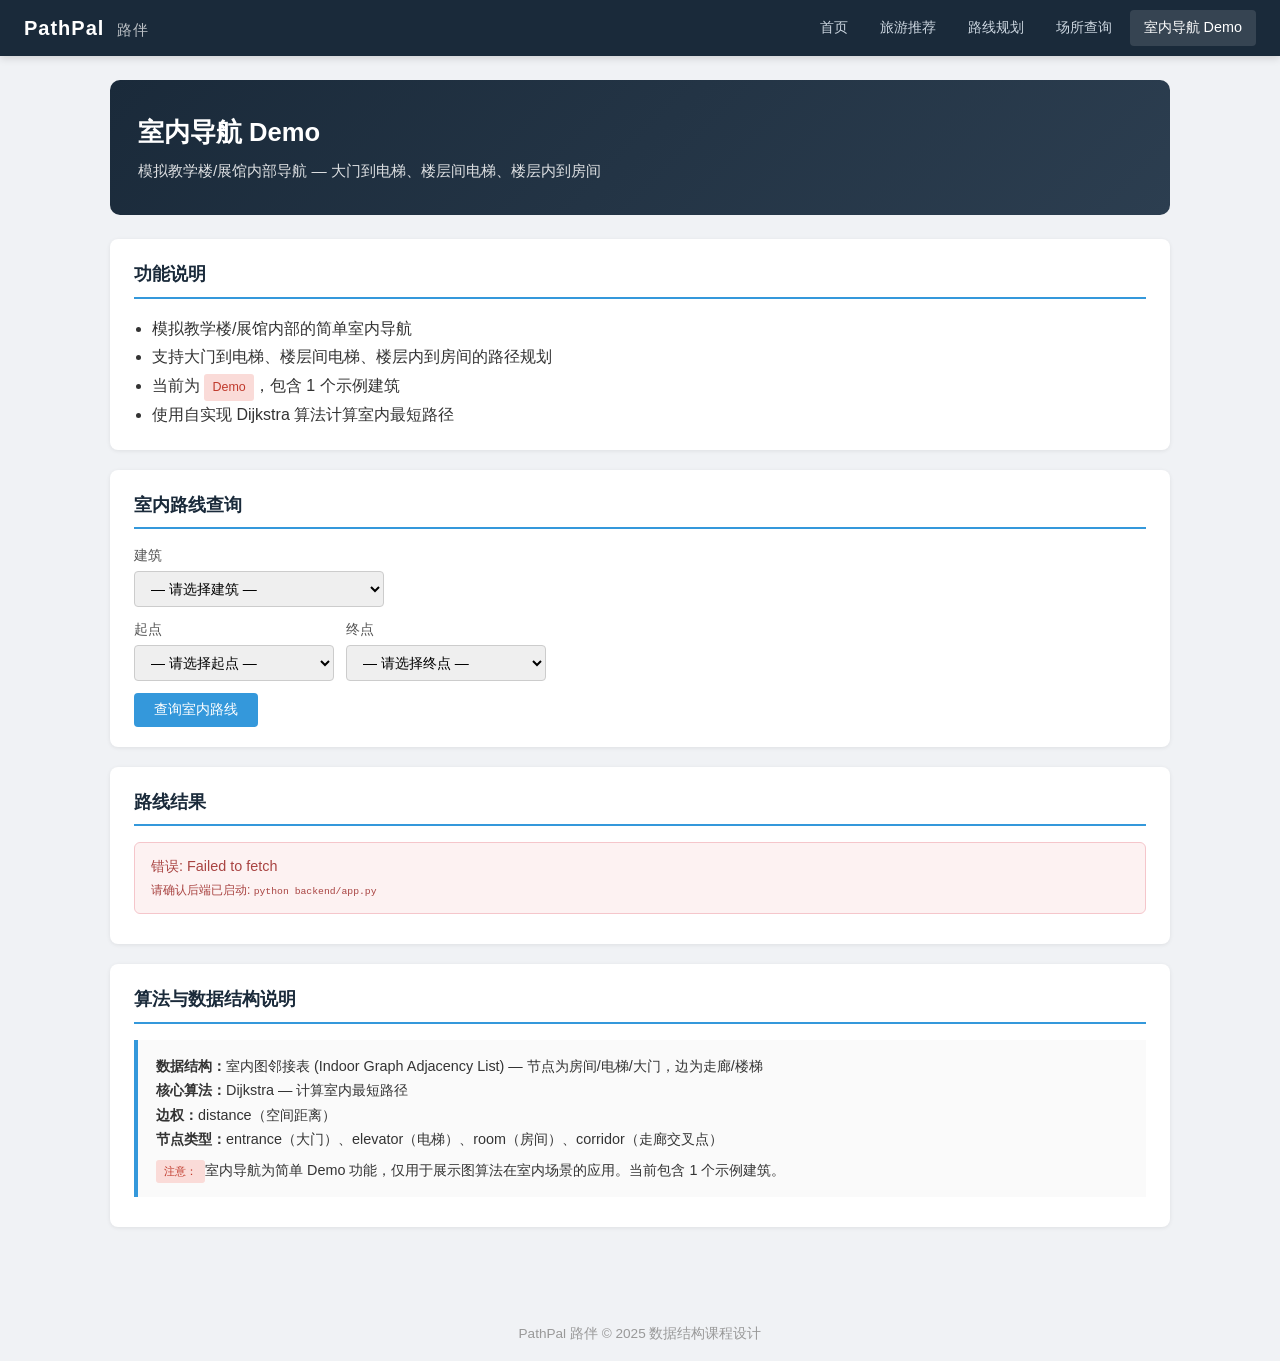
==== frontend/indoor_navigation.html @ ca9af309 "初始框架" ====
<!DOCTYPE html>
<html lang="zh-CN">
<head>
    <meta charset="UTF-8">
    <meta name="viewport" content="width=device-width, initial-scale=1.0">
    <title>PathPal — 室内导航 Demo</title>
    <link rel="stylesheet" href="css/style.css">
</head>
<body>

<header class="navbar">
    <span class="brand">PathPal <small>路伴</small></span>
    <nav>
        <a href="index.html">首页</a>
        <a href="recommendation.html">旅游推荐</a>
        <a href="route_planning.html">路线规划</a>
        <a href="nearby.html">场所查询</a>
        <a href="indoor_navigation.html" class="active">室内导航 Demo</a>
    </nav>
</header>

<div class="page-container">

    <section class="page-hero">
        <h1>室内导航 Demo</h1>
        <p>模拟教学楼/展馆内部导航 — 大门到电梯、楼层间电梯、楼层内到房间</p>
    </section>

    <!-- 功能说明 -->
    <section class="card">
        <h2>功能说明</h2>
        <ul style="margin-left:18px; line-height:1.8;">
            <li>模拟教学楼/展馆内部的简单室内导航</li>
            <li>支持大门到电梯、楼层间电梯、楼层内到房间的路径规划</li>
            <li>当前为 <span class="tag tag-warning">Demo</span>，包含 1 个示例建筑</li>
            <li>使用自实现 Dijkstra 算法计算室内最短路径</li>
        </ul>
    </section>

    <!-- 输入区 -->
    <section class="card">
        <h2>室内路线查询</h2>

        <div class="form-row">
            <div class="form-group" style="min-width:250px;">
                <label for="select-building">建筑</label>
                <select id="select-building">
                    <option value="">— 请选择建筑 —</option>
                </select>
            </div>
        </div>

        <div class="form-row">
            <div class="form-group" style="min-width:200px;">
                <label for="select-start-room">起点</label>
                <select id="select-start-room">
                    <option value="">— 请选择起点 —</option>
                </select>
            </div>
            <div class="form-group" style="min-width:200px;">
                <label for="select-end-room">终点</label>
                <select id="select-end-room">
                    <option value="">— 请选择终点 —</option>
                </select>
            </div>
        </div>

        <button id="btn-plan-indoor">查询室内路线</button>
    </section>

    <!-- 结果区 -->
    <section class="card">
        <h2>路线结果</h2>
        <div id="indoor-result"><p class="hint">请选择建筑、起点和终点后点击查询</p></div>
    </section>

    <!-- 步骤详情 -->
    <section class="card" id="indoor-steps-card" style="display:none;">
        <h2>导航步骤</h2>
        <div id="indoor-steps-container"></div>
    </section>

    <!-- 算法说明区 -->
    <section class="card">
        <h2>算法与数据结构说明</h2>
        <div class="algo-detail">
            <p><strong>数据结构：</strong>室内图邻接表 (Indoor Graph Adjacency List) — 节点为房间/电梯/大门，边为走廊/楼梯</p>
            <p><strong>核心算法：</strong>Dijkstra — 计算室内最短路径</p>
            <p><strong>边权：</strong>distance（空间距离）</p>
            <p><strong>节点类型：</strong>entrance（大门）、elevator（电梯）、room（房间）、corridor（走廊交叉点）</p>
            <p style="margin-top:6px;"><span class="tag tag-warning">注意：</span>室内导航为简单 Demo 功能，仅用于展示图算法在室内场景的应用。当前包含 1 个示例建筑。</p>
        </div>
    </section>

</div>

<footer>
    <p>PathPal 路伴 &copy; 2025 数据结构课程设计</p>
</footer>

<script src="js/api.js"></script>
<script src="js/indoor_navigation.js"></script>
</body>
</html>
---- frontend/css/style.css ----
/* PathPal 全局样式 — 课程验收展示风格 */

* {
    box-sizing: border-box;
    margin: 0;
    padding: 0;
}

body {
    font-family: -apple-system, BlinkMacSystemFont, "Segoe UI", Roboto, "Helvetica Neue", Arial, "Microsoft YaHei", sans-serif;
    line-height: 1.6;
    color: #333;
    background: #f0f2f5;
    min-height: 100vh;
}

/* ========== 顶部导航栏 ========== */
.navbar {
    background: #1a2a3a;
    color: #fff;
    padding: 0 24px;
    display: flex;
    align-items: center;
    justify-content: space-between;
    height: 56px;
    position: sticky;
    top: 0;
    z-index: 1000;
    box-shadow: 0 2px 8px rgba(0,0,0,0.15);
}

.navbar .brand {
    font-size: 1.25em;
    font-weight: 700;
    letter-spacing: 1px;
    white-space: nowrap;
}

.navbar .brand small {
    font-weight: 400;
    font-size: 0.75em;
    opacity: 0.7;
    margin-left: 6px;
}

.navbar nav {
    display: flex;
    gap: 4px;
    flex-wrap: wrap;
    justify-content: flex-end;
}

.navbar nav a {
    color: #ccd6e0;
    text-decoration: none;
    padding: 6px 14px;
    border-radius: 4px;
    font-size: 0.9em;
    transition: background 0.15s, color 0.15s;
    white-space: nowrap;
}

.navbar nav a:hover,
.navbar nav a.active {
    background: rgba(255,255,255,0.12);
    color: #fff;
}

/* ========== 页面容器 ========== */
.page-container {
    max-width: 1100px;
    margin: 0 auto;
    padding: 24px 20px 40px;
}

/* ========== 页面标题 ========== */
.page-hero {
    background: linear-gradient(135deg, #1a2a3a 0%, #2c3e50 100%);
    color: #fff;
    padding: 32px 28px;
    border-radius: 10px;
    margin-bottom: 24px;
}

.page-hero h1 {
    font-size: 1.6em;
    margin-bottom: 6px;
}

.page-hero p {
    opacity: 0.85;
    font-size: 0.95em;
}

/* ========== 卡片 ========== */
.card {
    background: #fff;
    border-radius: 8px;
    box-shadow: 0 1px 4px rgba(0,0,0,0.08);
    padding: 20px 24px;
    margin-bottom: 20px;
}

.card h2 {
    font-size: 1.15em;
    color: #1a2a3a;
    border-bottom: 2px solid #3498db;
    padding-bottom: 8px;
    margin-bottom: 16px;
}

.card h3 {
    font-size: 1.0em;
    color: #2c3e50;
    margin-bottom: 10px;
}

/* ========== 功能入口卡片 (首页) ========== */
.module-grid {
    display: grid;
    grid-template-columns: repeat(auto-fit, minmax(280px, 1fr));
    gap: 16px;
}

.module-card {
    background: #fff;
    border-radius: 8px;
    box-shadow: 0 1px 4px rgba(0,0,0,0.08);
    padding: 20px 24px;
    text-decoration: none;
    color: #333;
    transition: box-shadow 0.15s, transform 0.15s;
    display: block;
}

.module-card:hover {
    box-shadow: 0 4px 16px rgba(0,0,0,0.12);
    transform: translateY(-2px);
}

.module-card h3 {
    color: #1a2a3a;
    margin-bottom: 8px;
}

.module-card p {
    color: #666;
    font-size: 0.9em;
}

/* ========== 表单控件 ========== */
.form-row {
    display: flex;
    flex-wrap: wrap;
    gap: 12px;
    align-items: flex-end;
    margin-bottom: 12px;
}

.form-group {
    display: flex;
    flex-direction: column;
    gap: 4px;
    min-width: 140px;
}

.form-group label {
    font-size: 0.85em;
    color: #555;
    font-weight: 500;
}

select, input, button {
    padding: 8px 12px;
    border: 1px solid #ccc;
    border-radius: 4px;
    font-size: 14px;
    font-family: inherit;
}

select:focus, input:focus {
    outline: none;
    border-color: #3498db;
    box-shadow: 0 0 0 2px rgba(52,152,219,0.2);
}

button {
    background: #3498db;
    color: #fff;
    border: none;
    cursor: pointer;
    padding: 8px 20px;
    font-weight: 500;
    transition: background 0.15s;
    white-space: nowrap;
}

button:hover {
    background: #2980b9;
}

button.secondary {
    background: #95a5a6;
}

button.secondary:hover {
    background: #7f8c8d;
}

button.success {
    background: #27ae60;
}

button.success:hover {
    background: #219a52;
}

button.warning {
    background: #e67e22;
}

button.warning:hover {
    background: #d35400;
}

/* ========== 标签 ========== */
.tag {
    display: inline-block;
    padding: 2px 8px;
    border-radius: 3px;
    font-size: 0.78em;
    font-weight: 500;
}

.tag-campus {
    background: #d5f5e3;
    color: #1e8449;
}

.tag-attraction {
    background: #d6eaf8;
    color: #2471a3;
}

.tag-algorithm {
    background: #fdebd0;
    color: #b9770e;
}

.tag-warning {
    background: #fadbd8;
    color: #c0392b;
}

.tag-info {
    background: #e8f0fe;
    color: #1a5276;
}

/* ========== 表格 ========== */
table {
    width: 100%;
    border-collapse: collapse;
    font-size: 0.9em;
}

thead th {
    background: #f5f7fa;
    border-bottom: 2px solid #dde;
    padding: 10px 12px;
    text-align: left;
    font-weight: 600;
    color: #555;
}

tbody td {
    padding: 8px 12px;
    border-bottom: 1px solid #eee;
    vertical-align: top;
}

tbody tr:hover {
    background: #fafbfc;
}

/* ========== 结果列表 ========== */
.result-item {
    padding: 12px 16px;
    border: 1px solid #eee;
    border-radius: 6px;
    margin-bottom: 8px;
    transition: background 0.1s;
}

.result-item:hover {
    background: #f8f9fb;
}

.result-item .name {
    font-weight: 600;
    color: #1a2a3a;
}

.result-item .meta {
    font-size: 0.85em;
    color: #777;
    margin-top: 4px;
}

/* ========== 算法说明区 ========== */
.algo-detail {
    background: #fafafa;
    border-left: 4px solid #3498db;
    padding: 14px 18px;
    margin: 10px 0;
    font-size: 0.9em;
    line-height: 1.7;
}

.algo-detail ul {
    margin-left: 18px;
    margin-top: 6px;
}

.algo-detail code {
    background: #eef;
    padding: 1px 5px;
    border-radius: 3px;
    font-size: 0.92em;
}

/* ========== 地图容器 ========== */
.map-container {
    height: 500px;
    border: 1px solid #ddd;
    border-radius: 8px;
    overflow: hidden;
    margin: 12px 0;
}

/* ========== 错误提示 ========== */
.error-box {
    background: #fdf2f2;
    border: 1px solid #f5c6cb;
    color: #a94442;
    padding: 12px 16px;
    border-radius: 6px;
    margin: 10px 0;
    font-size: 0.9em;
}

/* ========== loading 提示 ========== */
.loading-box {
    text-align: center;
    padding: 24px;
    color: #888;
    font-size: 0.95em;
}

.loading-box::before {
    content: "";
    display: inline-block;
    width: 16px;
    height: 16px;
    border: 2px solid #ccc;
    border-top-color: #3498db;
    border-radius: 50%;
    animation: spin 0.6s linear infinite;
    margin-right: 8px;
    vertical-align: middle;
}

@keyframes spin {
    to { transform: rotate(360deg); }
}

/* ========== 统计卡片 ========== */
.stats-grid {
    display: grid;
    grid-template-columns: repeat(auto-fit, minmax(130px, 1fr));
    gap: 12px;
}

.stat-card {
    background: #f5f7fa;
    border-radius: 6px;
    padding: 16px 14px;
    text-align: center;
}

.stat-card .stat-value {
    font-size: 1.8em;
    font-weight: 700;
    color: #1a2a3a;
}

.stat-card .stat-label {
    font-size: 0.8em;
    color: #888;
    margin-top: 4px;
}

/* ========== 路段详情 ========== */
.segment-table code {
    background: #eef;
    padding: 1px 5px;
    border-radius: 3px;
    font-size: 0.88em;
}

/* ========== 提示文字 ========== */
.hint {
    font-size: 0.85em;
    color: #888;
    margin-top: 4px;
}

/* ========== 脚注 ========== */
footer {
    text-align: center;
    color: #999;
    font-size: 0.85em;
    padding: 16px;
    margin-top: 20px;
}

/* ========== 响应式 ========== */
@media (max-width: 768px) {
    .navbar {
        flex-direction: column;
        height: auto;
        padding: 10px 16px;
    }
    .navbar nav {
        margin-top: 8px;
    }
    .form-row {
        flex-direction: column;
    }
    .form-group {
        min-width: 100%;
    }
    .stats-grid {
        grid-template-columns: repeat(2, 1fr);
    }
}
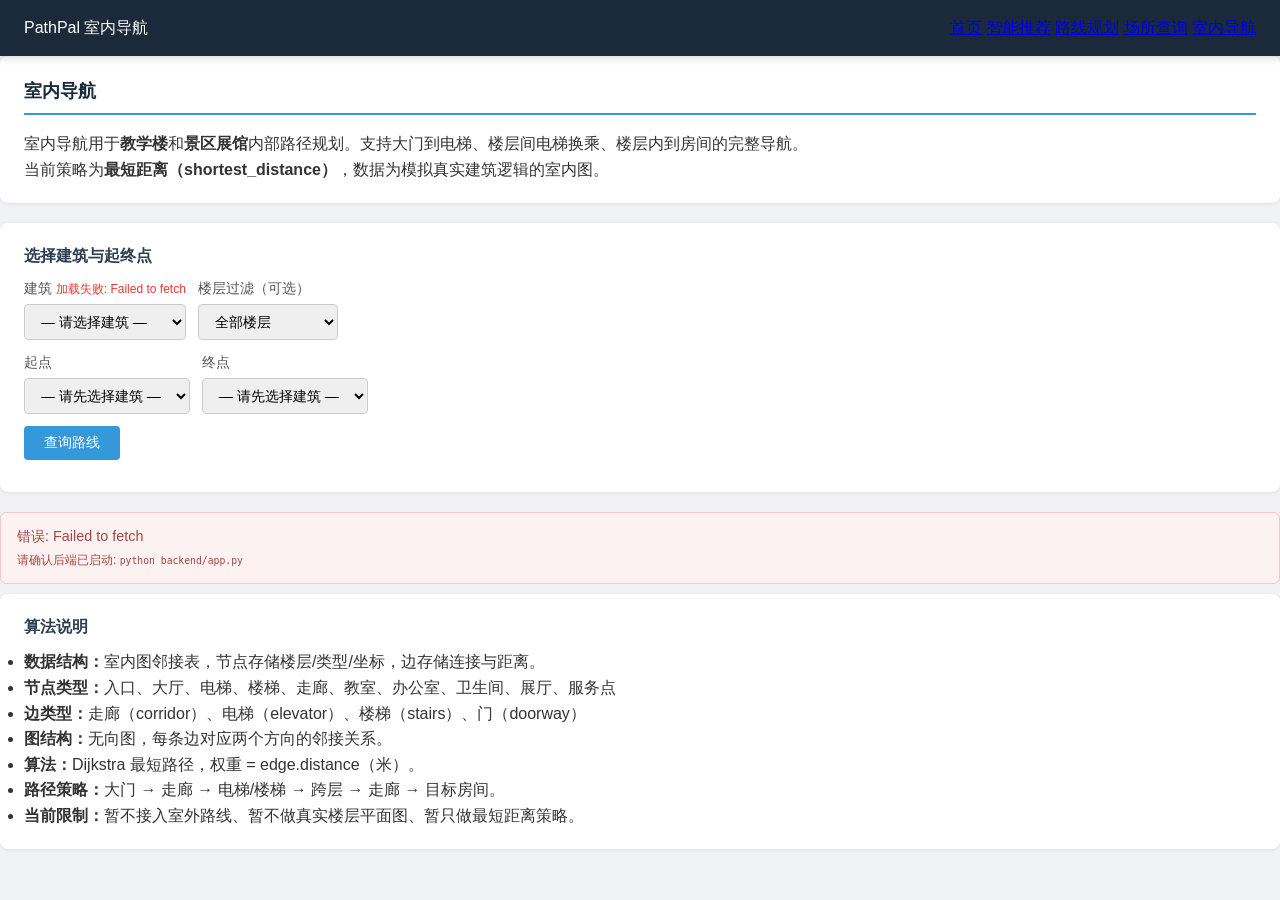
==== commit ecd1972f: "室内导航增强：2栋多层建筑、SVG楼层拓扑图、Dijkstra跨层导航 + 修复OSM地图连通性 + 修复E2E smoke检查 - 室内导航：新增 indoor_dijkstra 算法，支持电梯/楼" ====
--- a/frontend/indoor_navigation.html
+++ b/frontend/indoor_navigation.html
@@ -1,102 +1,120 @@
 <!DOCTYPE html>
 <html lang="zh-CN">
 <head>
-    <meta charset="UTF-8">
-    <meta name="viewport" content="width=device-width, initial-scale=1.0">
-    <title>PathPal — 室内导航 Demo</title>
-    <link rel="stylesheet" href="css/style.css">
+<meta charset="UTF-8">
+<meta name="viewport" content="width=device-width, initial-scale=1.0">
+<title>PathPal — 室内导航</title>
+<link rel="stylesheet" href="css/style.css">
+<style>
+  .svg-floor-panel {
+    display: inline-block;
+    vertical-align: top;
+    margin: 8px;
+    border: 1px solid #ddd;
+    border-radius: 6px;
+    padding: 8px;
+    background: #fafafa;
+  }
+  .svg-floor-panel h4 {
+    margin: 0 0 4px 0;
+    text-align: center;
+    font-size: 14px;
+  }
+  .svg-floor-panel svg {
+    display: block;
+  }
+  .node-circle { cursor: pointer; }
+  .node-rect { cursor: pointer; }
+  .edge-line { stroke: #ccc; stroke-width: 2; }
+  .edge-line.path-highlight { stroke: #3388ff; stroke-width: 3.5; }
+  .edge-label { font-size: 9px; fill: #888; }
+  .node-label { font-size: 10px; fill: #333; pointer-events: none; }
+  .floor-container { text-align: center; }
+</style>
 </head>
 <body>
 
-<header class="navbar">
-    <span class="brand">PathPal <small>路伴</small></span>
-    <nav>
-        <a href="index.html">首页</a>
-        <a href="recommendation.html">旅游推荐</a>
-        <a href="route_planning.html">路线规划</a>
-        <a href="nearby.html">场所查询</a>
-        <a href="indoor_navigation.html" class="active">室内导航 Demo</a>
-    </nav>
-</header>
+<nav class="navbar">
+  <div class="nav-brand">PathPal 室内导航</div>
+  <div class="nav-links">
+    <a href="index.html">首页</a>
+    <a href="recommendation.html">智能推荐</a>
+    <a href="route_planning.html">路线规划</a>
+    <a href="nearby.html">场所查询</a>
+    <a class="active" href="indoor_navigation.html">室内导航</a>
+  </div>
+</nav>
 
-<div class="page-container">
+<div class="container">
 
-    <section class="page-hero">
-        <h1>室内导航 Demo</h1>
-        <p>模拟教学楼/展馆内部导航 — 大门到电梯、楼层间电梯、楼层内到房间</p>
-    </section>
+  <div class="card" id="description-panel">
+    <h2>室内导航</h2>
+    <p>室内导航用于<strong>教学楼</strong>和<strong>景区展馆</strong>内部路径规划。支持大门到电梯、楼层间电梯换乘、楼层内到房间的完整导航。</p>
+    <p>当前策略为<strong>最短距离（shortest_distance）</strong>，数据为模拟真实建筑逻辑的室内图。</p>
+  </div>
 
-    <!-- 功能说明 -->
-    <section class="card">
-        <h2>功能说明</h2>
-        <ul style="margin-left:18px; line-height:1.8;">
-            <li>模拟教学楼/展馆内部的简单室内导航</li>
-            <li>支持大门到电梯、楼层间电梯、楼层内到房间的路径规划</li>
-            <li>当前为 <span class="tag tag-warning">Demo</span>，包含 1 个示例建筑</li>
-            <li>使用自实现 Dijkstra 算法计算室内最短路径</li>
-        </ul>
-    </section>
+  <div class="card" id="input-panel">
+    <h3>选择建筑与起终点</h3>
+    <div class="form-row">
+      <div class="form-group">
+        <label for="building-select">建筑 <span id="building-status" style="font-size:12px;color:#999;"></span></label>
+        <select id="building-select"><option value="">— 请选择建筑 —</option></select>
+      </div>
+      <div class="form-group">
+        <label for="floor-filter">楼层过滤（可选）</label>
+        <select id="floor-filter"><option value="">全部楼层</option></select>
+      </div>
+    </div>
+    <div class="form-row">
+      <div class="form-group">
+        <label for="start-select">起点</label>
+        <select id="start-select"><option value="">— 请先选择建筑 —</option></select>
+      </div>
+      <div class="form-group">
+        <label for="end-select">终点</label>
+        <select id="end-select"><option value="">— 请先选择建筑 —</option></select>
+      </div>
+    </div>
+    <div class="form-row">
+      <button id="plan-btn" class="btn btn-primary" onclick="window.indoorNav.planIndoorRoute()">查询路线</button>
+    </div>
+  </div>
 
-    <!-- 输入区 -->
-    <section class="card">
-        <h2>室内路线查询</h2>
+  <div id="indoor-error"></div>
 
-        <div class="form-row">
-            <div class="form-group" style="min-width:250px;">
-                <label for="select-building">建筑</label>
-                <select id="select-building">
-                    <option value="">— 请选择建筑 —</option>
-                </select>
-            </div>
-        </div>
+  <div class="card" id="route-result-panel" style="display:none;">
+    <h3>路线结果</h3>
+    <div id="route-summary"></div>
+  </div>
 
-        <div class="form-row">
-            <div class="form-group" style="min-width:200px;">
-                <label for="select-start-room">起点</label>
-                <select id="select-start-room">
-                    <option value="">— 请选择起点 —</option>
-                </select>
-            </div>
-            <div class="form-group" style="min-width:200px;">
-                <label for="select-end-room">终点</label>
-                <select id="select-end-room">
-                    <option value="">— 请选择终点 —</option>
-                </select>
-            </div>
-        </div>
+  <div class="card" id="steps-panel" style="display:none;">
+    <h3>步骤列表</h3>
+    <table class="data-table" id="steps-table">
+      <thead><tr><th>#</th><th>步骤</th><th>类型</th><th>距离(m)</th></tr></thead>
+      <tbody></tbody>
+    </table>
+  </div>
 
-        <button id="btn-plan-indoor">查询室内路线</button>
-    </section>
+  <div class="card" id="floor-graphs-panel" style="display:none;">
+    <h3>楼层拓扑图 (SVG)</h3>
+    <p class="hint">灰色边 = 走廊 · 蓝色粗边 = 路径 · 绿色实心 = 电梯 · 橙色实心 = 楼梯</p>
+    <div class="floor-container" id="floor-graphs-container"></div>
+  </div>
 
-    <!-- 结果区 -->
-    <section class="card">
-        <h2>路线结果</h2>
-        <div id="indoor-result"><p class="hint">请选择建筑、起点和终点后点击查询</p></div>
-    </section>
-
-    <!-- 步骤详情 -->
-    <section class="card" id="indoor-steps-card" style="display:none;">
-        <h2>导航步骤</h2>
-        <div id="indoor-steps-container"></div>
-    </section>
-
-    <!-- 算法说明区 -->
-    <section class="card">
-        <h2>算法与数据结构说明</h2>
-        <div class="algo-detail">
-            <p><strong>数据结构：</strong>室内图邻接表 (Indoor Graph Adjacency List) — 节点为房间/电梯/大门，边为走廊/楼梯</p>
-            <p><strong>核心算法：</strong>Dijkstra — 计算室内最短路径</p>
-            <p><strong>边权：</strong>distance（空间距离）</p>
-            <p><strong>节点类型：</strong>entrance（大门）、elevator（电梯）、room（房间）、corridor（走廊交叉点）</p>
-            <p style="margin-top:6px;"><span class="tag tag-warning">注意：</span>室内导航为简单 Demo 功能，仅用于展示图算法在室内场景的应用。当前包含 1 个示例建筑。</p>
-        </div>
-    </section>
+  <div class="card" id="algo-panel">
+    <h3>算法说明</h3>
+    <ul>
+      <li><strong>数据结构：</strong>室内图邻接表，节点存储楼层/类型/坐标，边存储连接与距离。</li>
+      <li><strong>节点类型：</strong>入口、大厅、电梯、楼梯、走廊、教室、办公室、卫生间、展厅、服务点</li>
+      <li><strong>边类型：</strong>走廊（corridor）、电梯（elevator）、楼梯（stairs）、门（doorway）</li>
+      <li><strong>图结构：</strong>无向图，每条边对应两个方向的邻接关系。</li>
+      <li><strong>算法：</strong>Dijkstra 最短路径，权重 = edge.distance（米）。</li>
+      <li><strong>路径策略：</strong>大门 → 走廊 → 电梯/楼梯 → 跨层 → 走廊 → 目标房间。</li>
+      <li><strong>当前限制：</strong>暂不接入室外路线、暂不做真实楼层平面图、暂只做最短距离策略。</li>
+    </ul>
+  </div>
 
 </div>
-
-<footer>
-    <p>PathPal 路伴 &copy; 2025 数据结构课程设计</p>
-</footer>
 
 <script src="js/api.js"></script>
 <script src="js/indoor_navigation.js"></script>
--- a/frontend/css/style.css
+++ b/frontend/css/style.css
@@ -423,6 +423,44 @@
     padding: 16px;
     margin-top: 20px;
 }
+
+/* ========== 复选框列表 ========== */
+.checkbox-item {
+    display: flex;
+    align-items: center;
+    padding: 4px 8px;
+    border-radius: 3px;
+    cursor: pointer;
+    transition: background 0.1s;
+    font-size: 0.9em;
+}
+
+.checkbox-item:hover {
+    background: #eef5fc;
+}
+
+.checkbox-item input[type="checkbox"] {
+    margin-right: 8px;
+    flex-shrink: 0;
+}
+
+.checkbox-item .node-name {
+    flex: 1;
+}
+
+.checkbox-item .node-type-tag {
+    font-size: 0.75em;
+    padding: 1px 6px;
+    border-radius: 3px;
+    color: #fff;
+    flex-shrink: 0;
+}
+
+.checkbox-item .node-type-gate    { background: #27ae60; }
+.checkbox-item .node-type-building { background: #3498db; }
+.checkbox-item .node-type-scenic   { background: #e67e22; }
+.checkbox-item .node-type-intersect{ background: #95a5a6; }
+.checkbox-item .node-type-other    { background: #7f8c8d; }
 
 /* ========== 响应式 ========== */
 @media (max-width: 768px) {
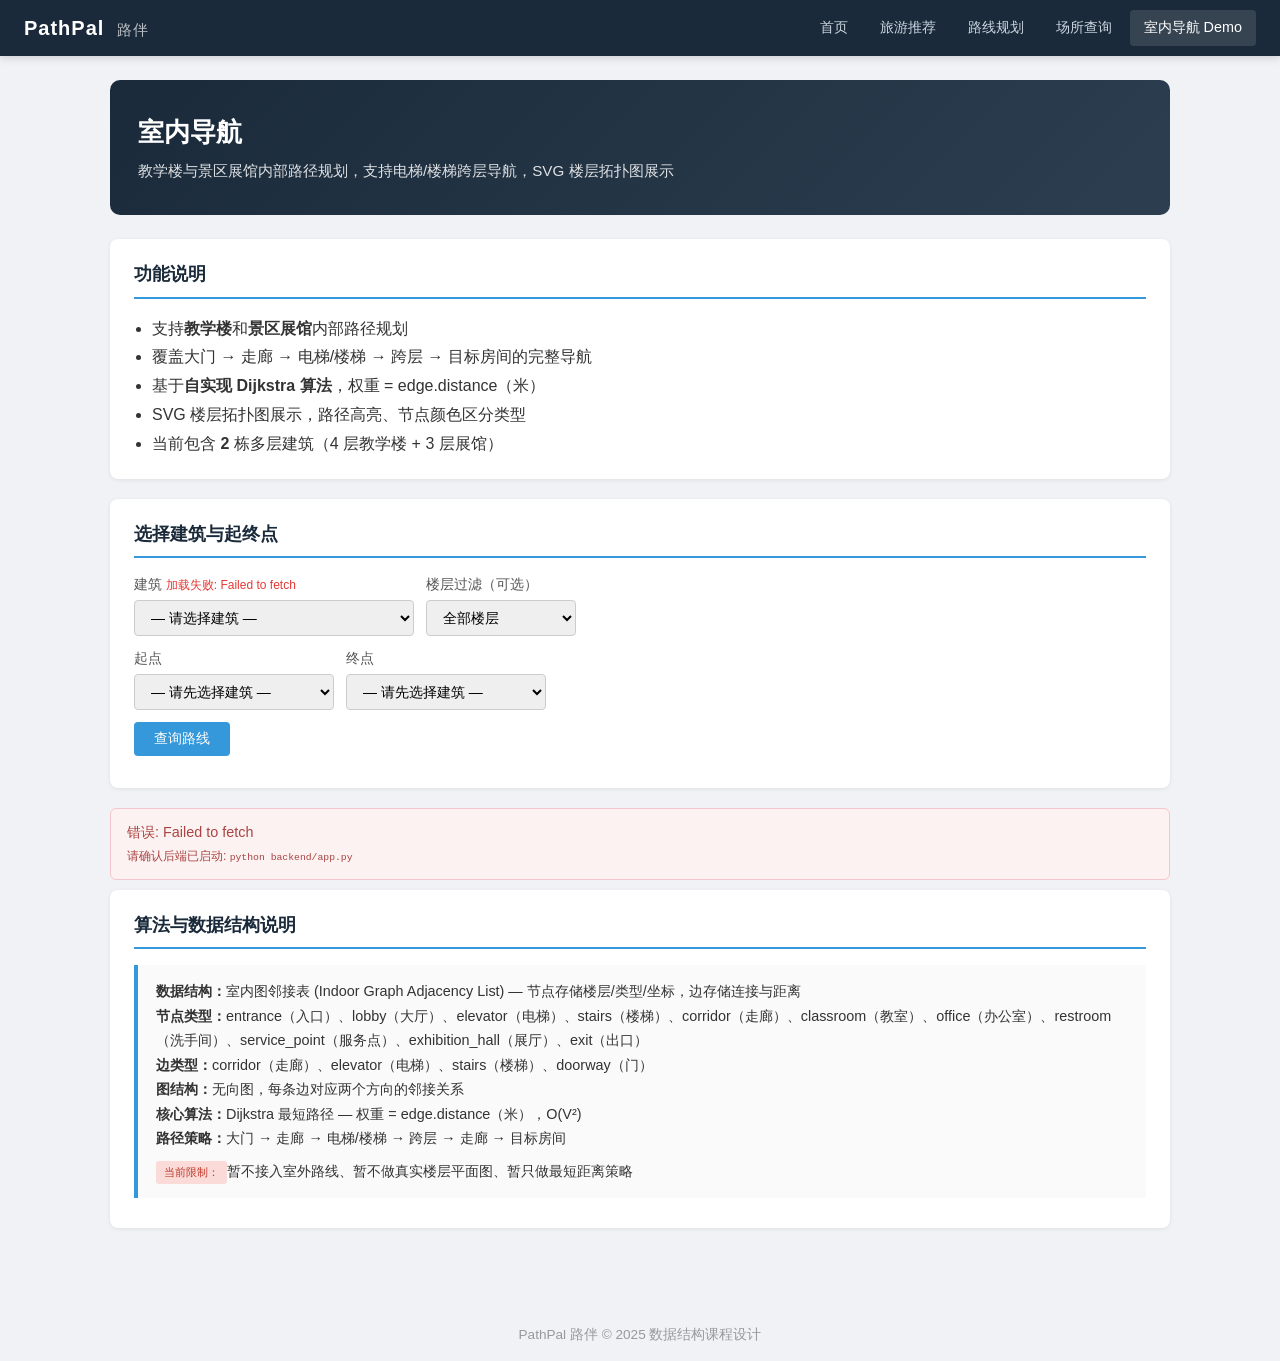
==== commit 7f050413: "室内导航前端 UI 风格统一：对齐推荐/路线/场所模块 - 导航栏：<nav> + nav-brand/nav-links → <header> + brand/nav - 容器：container " ====
--- a/frontend/indoor_navigation.html
+++ b/frontend/indoor_navigation.html
@@ -34,87 +34,119 @@
 </head>
 <body>
 
-<nav class="navbar">
-  <div class="nav-brand">PathPal 室内导航</div>
-  <div class="nav-links">
+<header class="navbar">
+  <span class="brand">PathPal <small>路伴</small></span>
+  <nav>
     <a href="index.html">首页</a>
-    <a href="recommendation.html">智能推荐</a>
+    <a href="recommendation.html">旅游推荐</a>
     <a href="route_planning.html">路线规划</a>
     <a href="nearby.html">场所查询</a>
-    <a class="active" href="indoor_navigation.html">室内导航</a>
-  </div>
-</nav>
+    <a href="indoor_navigation.html" class="active">室内导航 Demo</a>
+  </nav>
+</header>
 
-<div class="container">
+<div class="page-container">
 
-  <div class="card" id="description-panel">
-    <h2>室内导航</h2>
-    <p>室内导航用于<strong>教学楼</strong>和<strong>景区展馆</strong>内部路径规划。支持大门到电梯、楼层间电梯换乘、楼层内到房间的完整导航。</p>
-    <p>当前策略为<strong>最短距离（shortest_distance）</strong>，数据为模拟真实建筑逻辑的室内图。</p>
-  </div>
+  <section class="page-hero">
+    <h1>室内导航</h1>
+    <p>教学楼与景区展馆内部路径规划，支持电梯/楼梯跨层导航，SVG 楼层拓扑图展示</p>
+  </section>
 
-  <div class="card" id="input-panel">
-    <h3>选择建筑与起终点</h3>
+  <!-- 功能说明 -->
+  <section class="card">
+    <h2>功能说明</h2>
+    <ul style="margin-left:18px; line-height:1.8;">
+      <li>支持<strong>教学楼</strong>和<strong>景区展馆</strong>内部路径规划</li>
+      <li>覆盖大门 → 走廊 → 电梯/楼梯 → 跨层 → 目标房间的完整导航</li>
+      <li>基于<strong>自实现 Dijkstra 算法</strong>，权重 = edge.distance（米）</li>
+      <li>SVG 楼层拓扑图展示，路径高亮、节点颜色区分类型</li>
+      <li>当前包含 <strong>2</strong> 栋多层建筑（4 层教学楼 + 3 层展馆）</li>
+    </ul>
+  </section>
+
+  <!-- 输入区 -->
+  <section class="card">
+    <h2>选择建筑与起终点</h2>
+
     <div class="form-row">
-      <div class="form-group">
+      <div class="form-group" style="min-width:280px;">
         <label for="building-select">建筑 <span id="building-status" style="font-size:12px;color:#999;"></span></label>
-        <select id="building-select"><option value="">— 请选择建筑 —</option></select>
+        <select id="building-select">
+          <option value="">— 请选择建筑 —</option>
+        </select>
       </div>
-      <div class="form-group">
+      <div class="form-group" style="min-width:150px;">
         <label for="floor-filter">楼层过滤（可选）</label>
-        <select id="floor-filter"><option value="">全部楼层</option></select>
+        <select id="floor-filter">
+          <option value="">全部楼层</option>
+        </select>
       </div>
     </div>
+
     <div class="form-row">
-      <div class="form-group">
+      <div class="form-group" style="min-width:200px;">
         <label for="start-select">起点</label>
-        <select id="start-select"><option value="">— 请先选择建筑 —</option></select>
+        <select id="start-select">
+          <option value="">— 请先选择建筑 —</option>
+        </select>
       </div>
-      <div class="form-group">
+      <div class="form-group" style="min-width:200px;">
         <label for="end-select">终点</label>
-        <select id="end-select"><option value="">— 请先选择建筑 —</option></select>
+        <select id="end-select">
+          <option value="">— 请先选择建筑 —</option>
+        </select>
       </div>
     </div>
+
     <div class="form-row">
-      <button id="plan-btn" class="btn btn-primary" onclick="window.indoorNav.planIndoorRoute()">查询路线</button>
+      <button id="plan-btn" onclick="window.indoorNav.planIndoorRoute()">查询路线</button>
     </div>
-  </div>
+  </section>
 
+  <!-- 错误提示 -->
   <div id="indoor-error"></div>
 
-  <div class="card" id="route-result-panel" style="display:none;">
-    <h3>路线结果</h3>
+  <!-- 路线结果 -->
+  <section class="card" id="route-result-panel" style="display:none;">
+    <h2>路线结果</h2>
     <div id="route-summary"></div>
-  </div>
+  </section>
 
-  <div class="card" id="steps-panel" style="display:none;">
-    <h3>步骤列表</h3>
+  <!-- 步骤列表 -->
+  <section class="card" id="steps-panel" style="display:none;">
+    <h2>导航步骤</h2>
     <table class="data-table" id="steps-table">
       <thead><tr><th>#</th><th>步骤</th><th>类型</th><th>距离(m)</th></tr></thead>
       <tbody></tbody>
     </table>
-  </div>
+  </section>
 
-  <div class="card" id="floor-graphs-panel" style="display:none;">
-    <h3>楼层拓扑图 (SVG)</h3>
+  <!-- SVG 楼层拓扑图 -->
+  <section class="card" id="floor-graphs-panel" style="display:none;">
+    <h2>楼层拓扑图 (SVG)</h2>
     <p class="hint">灰色边 = 走廊 · 蓝色粗边 = 路径 · 绿色实心 = 电梯 · 橙色实心 = 楼梯</p>
     <div class="floor-container" id="floor-graphs-container"></div>
-  </div>
+  </section>
 
-  <div class="card" id="algo-panel">
-    <h3>算法说明</h3>
-    <ul>
-      <li><strong>数据结构：</strong>室内图邻接表，节点存储楼层/类型/坐标，边存储连接与距离。</li>
-      <li><strong>节点类型：</strong>入口、大厅、电梯、楼梯、走廊、教室、办公室、卫生间、展厅、服务点</li>
-      <li><strong>边类型：</strong>走廊（corridor）、电梯（elevator）、楼梯（stairs）、门（doorway）</li>
-      <li><strong>图结构：</strong>无向图，每条边对应两个方向的邻接关系。</li>
-      <li><strong>算法：</strong>Dijkstra 最短路径，权重 = edge.distance（米）。</li>
-      <li><strong>路径策略：</strong>大门 → 走廊 → 电梯/楼梯 → 跨层 → 走廊 → 目标房间。</li>
-      <li><strong>当前限制：</strong>暂不接入室外路线、暂不做真实楼层平面图、暂只做最短距离策略。</li>
-    </ul>
-  </div>
+  <!-- 算法说明 -->
+  <section class="card">
+    <h2>算法与数据结构说明</h2>
+    <div class="algo-detail">
+      <p><strong>数据结构：</strong>室内图邻接表 (Indoor Graph Adjacency List) — 节点存储楼层/类型/坐标，边存储连接与距离</p>
+      <p><strong>节点类型：</strong>entrance（入口）、lobby（大厅）、elevator（电梯）、stairs（楼梯）、corridor（走廊）、classroom（教室）、office（办公室）、restroom（洗手间）、service_point（服务点）、exhibition_hall（展厅）、exit（出口）</p>
+      <p><strong>边类型：</strong>corridor（走廊）、elevator（电梯）、stairs（楼梯）、doorway（门）</p>
+      <p><strong>图结构：</strong>无向图，每条边对应两个方向的邻接关系</p>
+      <p><strong>核心算法：</strong>Dijkstra 最短路径 — 权重 = edge.distance（米），O(V²)</p>
+      <p><strong>路径策略：</strong>大门 → 走廊 → 电梯/楼梯 → 跨层 → 走廊 → 目标房间</p>
+      <p style="margin-top:8px;"><span class="tag tag-warning">当前限制：</span>暂不接入室外路线、暂不做真实楼层平面图、暂只做最短距离策略</p>
+    </div>
+  </section>
 
 </div>
+
+<footer>
+  <p>PathPal 路伴 &copy; 2025 数据结构课程设计</p>
+</footer>
 
 <script src="js/api.js"></script>
 <script src="js/indoor_navigation.js"></script>
